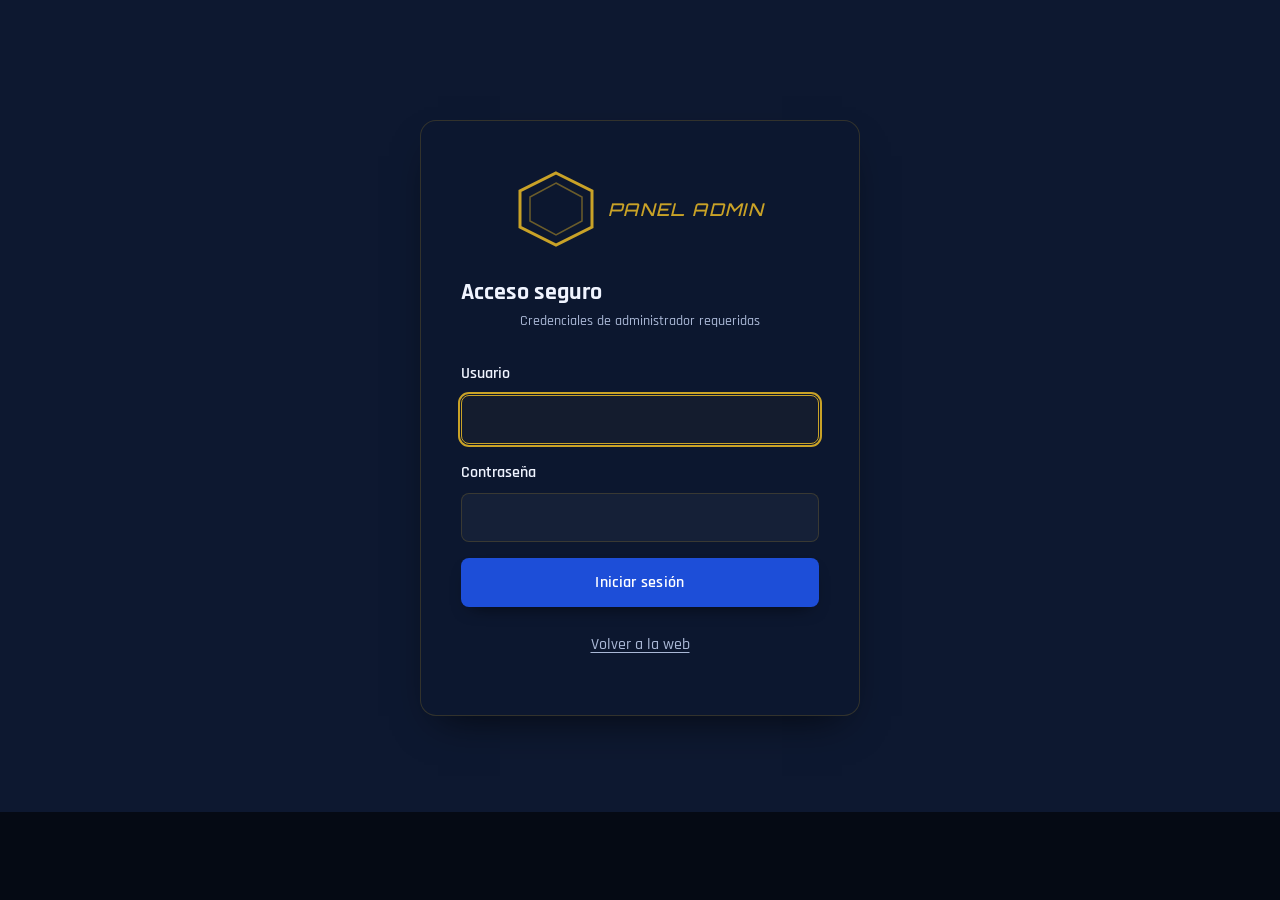
==== admin.html @ c90743e4 "Web pública de Forzinova con las correcciones de la auditoría Co-Authored-By: Claude Opus 5.5 <norep" ====
<!DOCTYPE html>
<html lang="es">
<head>
  <meta charset="UTF-8" />
  <meta name="viewport" content="width=device-width, initial-scale=1.0"/>
  <title>Administración · Forzinova</title>
  <meta name="robots" content="noindex, nofollow"/>
  <meta name="theme-color" content="#050A14"/>
  <link rel="icon" type="image/svg+xml" href="favicon.svg"/>
  <link rel="preconnect" href="https://fonts.googleapis.com">
  <link rel="preconnect" href="https://fonts.gstatic.com" crossorigin>
  <link href="https://fonts.googleapis.com/css2?family=Orbitron:wght@600;700;900&family=Rajdhani:wght@500;600;700&display=swap" rel="stylesheet">
  <link rel="stylesheet" href="styles.css?v=20261122"/>
</head>
<body data-pagina="admin">

  <!-- ── SECCIÓN LOGIN ───────────────────────── -->
  <main id="contenido">
  <section id="login" class="section login-section" aria-labelledby="t-login">
    <form class="login-card" id="login-form" onsubmit="event.preventDefault(); adminLogin();">
      <div class="login-logo">
        <div class="logo-spinner">
          <svg viewBox="0 0 80 80" xmlns="http://www.w3.org/2000/svg">
            <polygon points="40,4 76,22 76,58 40,76 4,58 4,22" fill="none" stroke="#c9a227" stroke-width="3"/>
            <polygon points="40,14 66,28 66,52 40,66 14,52 14,28" fill="none" stroke="#c9a227" stroke-width="1.5" opacity="0.5"/>
          </svg>
        </div>
        <span class="brand-text" data-i18n="loginBrand">PANEL ADMIN</span>
      </div>
      <h1 id="t-login" data-i18n="loginTitle">Acceso Seguro</h1>
      <p data-i18n="loginSubtitle">Credenciales de administrador requeridas</p>
      <div class="form-group">
        <label data-i18n="userLabel">Usuario</label>
        <input type="text" class="form-input" id="admin-user" autocomplete="username"/>
      </div>
      <div class="form-group">
        <label data-i18n="passLabel">Contraseña</label>
        <input type="password" class="form-input" id="admin-pass" autocomplete="current-password"/>
      </div>
      <div class="login-error" id="login-error" role="alert" hidden data-i18n="loginError">Usuario o contraseña incorrectos.</div>
      <button class="btn-primary full" type="submit" data-i18n="btnLogin">Iniciar sesión</button>
      <a class="volver-web" href="/" data-i18n="backToSite">Volver a la web</a>
    </form>
  </section>
</main>


<!-- ═══════════════════════════════════════════
     PANEL DE ADMINISTRACIÓN (solo tras iniciar sesión; la API exige sesión firmada)
═══════════════════════════════════════════ -->
<div id="admin-panel" style="display:none;">
  <div class="admin-sidebar">
    <div class="admin-logo">
      <div class="logo-spinner tiny">
        <svg viewBox="0 0 80 80"><polygon points="40,4 76,22 76,58 40,76 4,58 4,22" fill="none" stroke="#c9a227" stroke-width="3"/></svg>
      </div>
      <span>ADMIN</span>
    </div>
    <nav class="admin-nav">
      <a class="admin-nav-item active" onclick="showAdminTab('dashboard')">⬡ Dashboard</a>
      <a class="admin-nav-item" onclick="showAdminTab('content')">✎ Textos</a>
      <a class="admin-nav-item" onclick="showAdminTab('design')">🎨 Diseño</a>
      <a class="admin-nav-item" onclick="showAdminTab('projects-config')">🚀 Proyectos</a>
      <a class="admin-nav-item" onclick="showAdminTab('apps-config')">⚙ Apps Config</a>
      <a class="admin-nav-item" onclick="showAdminTab('donate-config')">💰 Donaciones</a>
      <a class="admin-nav-item" onclick="showAdminTab('users')">👤 Usuarios</a>
    </nav>
    <button class="admin-logout" onclick="adminLogout()">⏻ Cerrar Sesión</button>
  </div>

  <div class="admin-main">
    <!-- Dashboard Tab -->
    <div class="admin-tab" id="tab-dashboard">
      <h1 class="admin-title">Dashboard</h1>
      <div class="admin-stats">
        <div class="stat-card"><div class="stat-val">6</div><div class="stat-label">Apps en Desarrollo</div></div>
        <div class="stat-card"><div class="stat-val">4</div><div class="stat-label">Proyectos Activos</div></div>
        <div class="stat-card"><div class="stat-val" id="stat-users">1</div><div class="stat-label">Administradores</div></div>
        <div class="stat-card accent"><div class="stat-val">ACTIVO</div><div class="stat-label">Estado del Sistema</div></div>
      </div>
      <div class="admin-welcome">
        <h2>Bienvenido, <span id="admin-username-display"></span></h2>
        <p>Panel de control Forzinova v1.0 — Gestiona el contenido y configuración del sitio desde aquí.</p>
      </div>
    </div>

    <!-- Content Editor Tab -->
    <div class="admin-tab" id="tab-content" style="display:none;">
      <h1 class="admin-title">Editor de Textos (Traducciones Libres)</h1>
      <p style="margin-bottom:1rem;color:#888;">Edición para el idioma actual detectado. Para editar otro idioma, cambia de idioma en la página principal primero.</p>
      <div class="editor-sections" id="dynamic-content-editor">
        <!-- Generated by JS -->
      </div>
      <button class="btn-primary" onclick="saveContent()">💾 Guardar Textos</button>
      <div class="save-msg" id="content-save-msg" style="display:none;">✓ Guardado exitosamente.</div>
    </div>

    <!-- Design Menu Tab -->
    <div class="admin-tab" id="tab-design" style="display:none;">
      <h1 class="admin-title">Personalización Visual y Redes</h1>
      <div class="editor-section">
        <h2>Imágenes Globales</h2>
        <div class="form-group">
          <label>URL Logo Personalizado</label>
          <input type="url" class="form-input" id="cfg-logo-url" placeholder="https://..."/>
        </div>
        <div class="form-group">
          <label>URL Fondo Inicio (Hero)</label>
          <input type="url" class="form-input" id="cfg-hero-url" placeholder="https://..."/>
        </div>
      </div>
      <div class="editor-section">
        <h2>Redes Sociales</h2>
        <div class="form-row">
          <div class="form-group"><label>Email</label><input type="email" class="form-input" id="cfg-soc-email" placeholder="mailto:"/></div>
          <div class="form-group"><label>WhatsApp</label><input type="url" class="form-input" id="cfg-soc-wa" placeholder="https://wa.me/"/></div>
        </div>
        <div class="form-row">
          <div class="form-group"><label>Instagram</label><input type="url" class="form-input" id="cfg-soc-ig" placeholder="https://instagram.com/"/></div>
          <div class="form-group"><label>TikTok</label><input type="url" class="form-input" id="cfg-soc-tk" placeholder="https://tiktok.com/"/></div>
        </div>
        <div class="form-row">
          <div class="form-group"><label>Twitter/X</label><input type="url" class="form-input" id="cfg-soc-tw" placeholder="https://x.com/"/></div>
          <div class="form-group"><label>Facebook</label><input type="url" class="form-input" id="cfg-soc-fb" placeholder="https://facebook.com/"/></div>
        </div>
        <div class="form-row">
          <div class="form-group"><label>YouTube</label><input type="url" class="form-input" id="cfg-soc-yt" placeholder="https://youtube.com/"/></div>
        </div>
      </div>
      <button class="btn-primary" onclick="saveDesign()">💾 Guardar Diseño / Redes</button>
      <div class="save-msg" id="design-save-msg" style="display:none;">✓ Diseño guardado.</div>
    </div>

    <!-- Projects Config Tab -->
    <div class="admin-tab" id="tab-projects-config" style="display:none;">
      <h1 class="admin-title">Configuración de Proyectos</h1>
      <div id="projects-config-list">
        <!-- Generated by JS -->
      </div>
      <button class="btn-primary" onclick="saveProjectsConfig()">💾 Guardar Proyectos</button>
      <div class="save-msg" id="projects-save-msg" style="display:none;">✓ Proyectos guardados.</div>
    </div>

    <!-- Apps Config Tab -->
    <div class="admin-tab" id="tab-apps-config" style="display:none;">
      <h1 class="admin-title">Configuración de Apps</h1>
      
      <div class="editor-section" style="margin-bottom:2rem; border:1px solid rgba(201,162,39,0.3); padding:1.5rem; border-radius:12px; background:rgba(0,0,0,0.2);">
        <h2 style="color:var(--gold); margin-top:0;">➕ Agregar Nueva App</h2>
        <div class="form-row">
          <div class="form-group"><label>ID (único)</label><input type="text" class="form-input" id="new-app-id" placeholder="ej: mi-app"/></div>
          <div class="form-group"><label>Icono (Emoji)</label><input type="text" class="form-input" id="new-app-icon" placeholder="🚀"/></div>
        </div>
        <div class="form-row">
          <div class="form-group"><label>Título</label><input type="text" class="form-input" id="new-app-title" placeholder="App Increíble"/></div>
          <div class="form-group"><label>Color Progress</label>
            <select class="form-input" id="new-app-color">
              <option value="gold">Dorado (Gold)</option>
              <option value="blue">Azul (Blue)</option>
              <option value="cyan">Cian (Cyan)</option>
            </select>
          </div>
        </div>
        <div class="form-group">
          <label>Descripción</label>
          <textarea class="form-input" id="new-app-desc" rows="2" placeholder="Descripción breve de la app..."></textarea>
        </div>
        <div class="form-row">
          <div class="form-group"><label>Texto Botón</label><input type="text" class="form-input" id="new-app-btn-text" placeholder="EXPLORAR"/></div>
          <div class="form-group"><label>Progreso Inicial (%)</label><input type="number" class="form-input" id="new-app-progress" min="0" max="100" value="0"/></div>
        </div>
        <button class="btn-primary small" onclick="addNewApp()">＋ Crear y Guardar App</button>
      </div>

      <div id="apps-config-list">
        <!-- Generated by JS -->
      </div>
      <button class="btn-primary" onclick="saveAppsConfig()">💾 Guardar Cambios en Listado</button>
      <div class="save-msg" id="apps-save-msg" style="display:none;">✓ Configuración guardada.</div>
    </div>

    <!-- Donations Config Tab -->
    <div class="admin-tab" id="tab-donate-config" style="display:none;">
      <h1 class="admin-title">Configuración de Donaciones</h1>
      <div class="editor-section">
        <div class="form-group">
          <label>Enlace PayPal</label>
          <input type="url" class="form-input" id="cfg-paypal" placeholder="https://paypal.me/..."/>
        </div>
        <div class="form-group">
          <label>Enlace GoFundMe</label>
          <input type="url" class="form-input" id="cfg-gofundme" placeholder="https://gofundme.com/..."/>
        </div>
        <div class="form-group">
          <label>Dirección BinancePay</label>
          <input type="text" class="form-input" id="cfg-binance" placeholder="0x..."/>
        </div>
      </div>
      <button class="btn-primary" onclick="saveDonations()">💾 Guardar Donaciones</button>
      <div class="save-msg" id="donate-save-msg" style="display:none;">✓ Guardado exitosamente.</div>
    </div>

    <!-- Users Tab -->
    <div class="admin-tab" id="tab-users" style="display:none;">
      <h1 class="admin-title">Gestión de Usuarios</h1>
      <div class="users-list" id="users-list">
      </div>
      <div class="create-user-form" id="create-user-form">
        <h2>Crear Administrador Adicional</h2>
        <div class="form-row">
          <div class="form-group"><label>Usuario</label><input type="text" class="form-input" id="new-username" placeholder="nombre_usuario"/></div>
          <div class="form-group"><label>Contraseña</label><input type="password" class="form-input" id="new-password" placeholder="Contraseña segura"/></div>
        </div>
        <button class="btn-primary" onclick="createUser()">➕ Crear Usuario</button>
        <div class="user-error" id="user-error" style="display:none;"></div>
      </div>
    </div>
  </div><!-- /admin-main -->
</div><!-- /admin-panel -->

<script src="script.js?v=20261122"></script>
</body>
</html>
---- styles.css ----
/* ═══════════════════════════════════════════
   FORZINOVA — styles.css
   Dark Futuristic Tech Theme
═══════════════════════════════════════════ */

:root {
  --gold: #c9a227;
  --gold-light: #e8c44a;
  --gold-dim: rgba(201,162,39,0.15);
  --blue: #2563eb;
  --blue-bright: #3b82f6;
  --blue-glow: rgba(59,130,246,0.35);
  --cyan: #06b6d4;
  --bg-deep: #050a14;
  --bg-dark: #080f1e;
  --bg-mid: #0d1830;
  --bg-card: rgba(13,24,48,0.85);
  --text-white: #f0f4ff;
  --text-muted: #AAB8D6;   /* 8,5-9,9:1 sobre los fondos */
  --text-dim: #94A3C4;     /* 6,7-7,8:1 */
  --btn-azul: #1D4ED8;     /* blanco encima: 6,7:1 */
  --btn-azul-hover: #2563EB;
  --border: rgba(201,162,39,0.2);
  --border-blue: rgba(59,130,246,0.25);
  --font-head: 'Orbitron', monospace;
  --font-body: 'Rajdhani', sans-serif;
  --font-mono: 'Space Mono', monospace;
  --radius: 8px;
  --radius-lg: 16px;
  --shadow-gold: 0 18px 40px -18px rgba(0,0,0,0.7);
  --shadow-blue: 0 18px 40px -18px rgba(0,0,0,0.7);
}

/* ── RESET & BASE ──────────────────────────── */
*, *::before, *::after { box-sizing: border-box; margin: 0; padding: 0; }

html { scroll-behavior: smooth; overflow-x: clip; }

body {
  font-family: var(--font-body);
  background: var(--bg-deep);
  color: var(--text-white);
  overflow-x: clip;
  line-height: 1.6;
  font-weight: 500;
}

a { text-decoration: none; color: inherit; }

/* ── SCROLLBAR ──────────────────────────────── */
::-webkit-scrollbar { width: 6px; }
::-webkit-scrollbar-track { background: var(--bg-deep); }
::-webkit-scrollbar-thumb { background: var(--gold); border-radius: 3px; }

/* ════════════════════════════════════════════
   LOGO SPINNER
════════════════════════════════════════════ */
.logo-spinner {
  width: 80px; height: 80px;
}
.logo-spinner.small { width: 40px; height: 40px; }
.logo-spinner.tiny  { width: 28px; height: 28px; }

/* ════════════════════════════════════════════
   BUTTONS (GLOBAL)
════════════════════════════════════════════ */
.btn-primary {
  display: inline-flex; align-items: center; gap: 8px;
  padding: 14px 32px;
  background: var(--btn-azul);
  color: #fff;
  font-family: var(--font-body);
  font-size: 1rem;
  font-weight: 600;
  letter-spacing: 0.02em;
  border: none;
  border-radius: var(--radius);
  cursor: pointer;
  transition: background-color 0.2s ease, transform 0.2s ease;
  text-decoration: none;
  box-shadow: 0 8px 18px -10px rgba(0,0,0,0.8);
}
.btn-primary:hover {
  background: var(--btn-azul-hover);
  transform: translateY(-1px);
}
.btn-primary.full { width: 100%; justify-content: center; }
.btn-primary.small { padding: 8px 20px; font-size: 0.85rem; }

.btn-outline {
  display: inline-flex; align-items: center; gap: 8px;
  padding: 14px 32px;
  background: transparent;
  color: var(--text-white);
  font-family: var(--font-body);
  font-size: 1rem;
  font-weight: 600;
  letter-spacing: 0.02em;
  border: 1px solid rgba(240,244,255,0.45);
  border-radius: var(--radius);
  cursor: pointer;
  transition: all 0.3s ease;
  text-decoration: none;
}
.btn-outline:hover {
  border-color: var(--gold);
  color: var(--gold);
  transform: translateY(-1px);
}
.btn-outline.full { width: 100%; justify-content: center; }
.btn-outline.small { padding: 8px 20px; font-size: 0.85rem; }

/* ════════════════════════════════════════════
   NAVBAR
════════════════════════════════════════════ */
#navbar {
  position: fixed; top: 0; left: 0; right: 0;
  height: 72px;
  display: flex; align-items: center; justify-content: space-between;
  padding: 0 40px;
  background: rgba(5,10,20,0.85);
  backdrop-filter: blur(20px);
  border-bottom: 1px solid var(--border);
  z-index: 1000;
  transition: all 0.3s;
}
#navbar.scrolled {
  background: rgba(5,10,20,0.98);
  box-shadow: 0 2px 30px rgba(0,0,0,0.5);
}

.nav-logo {
  display: flex; align-items: center; gap: 12px;
  cursor: pointer;
}
.brand-text {
  font-family: var(--font-head);
  font-size: 1.1rem;
  font-style: italic;
  color: var(--gold);
  letter-spacing: 0.08em;
}

.nav-menu {
  display: flex; align-items: center; gap: 8px;
}
.nav-link {
  font-family: var(--font-body);
  font-size: 1rem;
  font-weight: 600;
  letter-spacing: 0.02em;
  color: var(--text-muted);
  padding: 10px 12px;
  border-radius: 4px;
  cursor: pointer;
  transition: all 0.2s;
  position: relative;
}
.nav-link::after {
  content: '';
  position: absolute; bottom: 4px; left: 12px; right: 12px;
  height: 1px;
  background: var(--gold);
  transform: scaleX(0);
  transition: transform 0.3s ease;
}
.nav-link:hover { color: var(--text-white); }
.nav-link:hover::after { transform: scaleX(1); }

.lang-selector { margin-left: 8px; }
.lang-btn {
  display: flex; align-items: center; gap: 6px;
  padding: 7px 14px;
  background: rgba(201,162,39,0.1);
  border: 1px solid var(--border);
  border-radius: 20px;
  color: var(--gold);
  font-family: var(--font-body);
  font-size: 0.9rem;
  font-weight: 600;
  letter-spacing: 0.04em;
  cursor: pointer;
  min-height: 40px;
  transition: background-color 0.2s, border-color 0.2s;
}
.lang-btn:hover { background: rgba(201,162,39,0.2); border-color: var(--gold); }

.nav-hamburger {
  display: none; flex-direction: column; gap: 5px;
  background: none; border: none; cursor: pointer; padding: 8px;
}
.nav-hamburger span {
  display: block; width: 24px; height: 2px;
  background: var(--gold); border-radius: 1px;
  transition: all 0.3s;
}

@media (max-width: 1024px) {
  #navbar { padding: 0 20px; }
  .nav-hamburger { display: flex; }
  .nav-menu {
    position: fixed; top: 72px; left: 0; right: 0;
    background: rgba(5,10,20,0.98);
    border-bottom: 1px solid var(--border);
    flex-direction: column; align-items: flex-start;
    padding: 20px;
    transform: translateY(-200%);
    transition: transform 0.4s ease;
    gap: 4px;
  }
  .nav-menu.open { transform: translateY(0); }
  .nav-link { width: 100%; padding: 12px 16px; }
}

/* ════════════════════════════════════════════
   SECTIONS (COMMON)
════════════════════════════════════════════ */
.section {
  padding: 120px 60px 96px;
  position: relative;
}

.section-header {
  text-align: center;
  margin-bottom: 60px;
}

.section-title {
  font-family: var(--font-head);
  font-size: clamp(2rem, 5vw, 3.5rem);
  font-weight: 900;
  letter-spacing: 0.04em;
  color: var(--text-white);
  overflow-wrap: break-word;
  margin-bottom: 20px;
}

.section-desc {
  font-size: 1.1rem;
  color: var(--text-muted);
  max-width: 600px;
  margin: 0 auto;
  line-height: 1.7;
}

@media (max-width: 768px) {
  .section { padding: 100px 24px 60px; }
}

/* ════════════════════════════════════════════
   HERO SECTION
════════════════════════════════════════════ */
.hero-section {
  display: flex; align-items: center; justify-content: center;
  text-align: center;
  overflow: hidden;
  background: var(--bg-deep);
  padding-top: 72px;
}

.hero-bg {
  position: absolute; inset: 0;
  pointer-events: none;
}
.hero-glow {
  position: absolute;
  top: 50%; left: 50%;
  transform: translate(-50%, -55%);
  width: min(700px, 100%); height: 700px;
  background: radial-gradient(ellipse at center, rgba(37,99,235,0.25) 0%, rgba(6,182,212,0.1) 40%, transparent 70%);
  border-radius: 50%;
}
.hero-content {
  position: relative; z-index: 2;
  max-width: 850px;
  padding: 40px 20px;
}

.hero-title {
  font-family: var(--font-head);
  font-size: clamp(3rem, 8vw, 6rem);
  font-weight: 900;
  line-height: 1.05;
  letter-spacing: 0.02em;
  color: #fff;
  overflow-wrap: break-word;
  margin-bottom: 28px;
  animation: revealTitle 0.9s cubic-bezier(0.16, 1, 0.3, 1) both;
}
@keyframes revealTitle {
  from { opacity: 0; transform: translateY(30px); }
  to { opacity: 1; transform: translateY(0); }
}

.hero-desc {
  font-size: clamp(1rem, 2vw, 1.25rem);
  color: var(--text-muted);
  line-height: 1.7;
  max-width: 620px;
  margin: 0 auto 36px;
}
.hero-btns {
  display: flex; gap: 20px; justify-content: center;
  flex-wrap: wrap;
  margin-bottom: 0;
}

/* ════════════════════════════════════════════
   APPS SECTION
════════════════════════════════════════════ */
.apps-section { background: var(--bg-dark); }

.apps-grid {
  display: grid;
  grid-template-columns: repeat(auto-fill, minmax(320px, 1fr));
  gap: 24px;
  max-width: 1200px;
  margin: 0 auto;
}

.app-card {
  background: var(--bg-card);
  border: 1px solid var(--border);
  border-radius: var(--radius-lg);
  padding: 28px;
  position: relative;
  overflow: hidden;
  transition: all 0.4s ease;
}
.app-card::before {
  content: '';
  position: absolute; top: 0; left: 0; right: 0; height: 1px;
  background: linear-gradient(90deg, transparent, var(--gold), transparent);
  opacity: 0;
  transition: opacity 0.3s;
}
.app-card:hover { border-color: rgba(201,162,39,0.4); transform: translateY(-3px); box-shadow: var(--shadow-gold); }
.app-card:hover::before { opacity: 1; }

.app-card-icon {
  width: 52px; height: 52px;
  background: rgba(201,162,39,0.1);
  border: 1px solid rgba(201,162,39,0.3);
  border-radius: 12px;
  display: flex; align-items: center; justify-content: center;
  color: var(--gold);
  margin-bottom: 16px;
}

.app-card-title {
  font-family: var(--font-head);
  font-size: 1rem;
  font-weight: 700;
  letter-spacing: 0.03em;
  color: var(--text-white);
  margin-bottom: 8px;
}

.app-card-desc {
  font-size: 1rem;
  color: var(--text-muted);
  margin-bottom: 20px;
  line-height: 1.6;
}

.app-progress-wrap { margin-bottom: 20px; }
.app-progress-header {
  display: flex; justify-content: space-between; align-items: center;
  margin-bottom: 8px;
  font-size: 0.95rem;
  font-variant-numeric: tabular-nums;
}
.app-progress-label { color: var(--text-muted); }
.app-progress-pct { color: var(--gold); }

.app-progress-bar {
  height: 4px;
  background: rgba(255,255,255,0.08);
  border-radius: 2px;
  overflow: hidden;
}
.app-progress-fill {
  height: 100%;
  border-radius: 2px;
  position: relative;
  transition: width 1s ease;
}
.app-progress-fill.gold { background: linear-gradient(90deg, var(--gold-dim), var(--gold)); }
.app-progress-fill.blue { background: linear-gradient(90deg, rgba(59,130,246,0.3), var(--blue-bright)); }
.app-progress-fill.cyan { background: linear-gradient(90deg, rgba(6,182,212,0.3), var(--cyan)); }

.app-card-footer { display: flex; gap: 8px; }

.btn-app {
  flex: 1; padding: 10px 16px;
  font-family: var(--font-body); font-size: 0.9rem; font-weight: 700;
  letter-spacing: 0.04em; min-height: 42px; border-radius: var(--radius); cursor: pointer;
  transition: all 0.25s; text-align: center; border: none;
}
.btn-app.review  { background: rgba(201,162,39,0.15); color: var(--gold); border: 1px solid rgba(201,162,39,0.3); }
.btn-app.access  { background: var(--btn-azul); color: #fff; }
.btn-app.explore { background: rgba(6,182,212,0.15); color: var(--cyan); border: 1px solid rgba(6,182,212,0.3); }
.btn-app:hover { filter: brightness(1.2); transform: translateY(-1px); }

/* ════════════════════════════════════════════
   PROJECTS SECTION
════════════════════════════════════════════ */
.projects-section { background: var(--bg-deep); }

.projects-list {
  max-width: 900px;
  margin: 0 auto;
  display: flex; flex-direction: column; gap: 16px;
}

.project-item {
  background: var(--bg-card);
  border: 1px solid var(--border);
  border-radius: var(--radius);
  padding: 24px 28px;
  display: grid;
  grid-template-columns: 1fr auto;
  gap: 20px; align-items: center;
  transition: all 0.3s;
}
.project-item:hover { border-color: rgba(201,162,39,0.35); transform: translateX(4px); }

.project-name {
  font-family: var(--font-head);
  font-size: 1rem;
  font-weight: 600;
  letter-spacing: 0.03em;
  color: var(--text-white);
  margin-bottom: 10px;
}
.project-bar {
  height: 3px;
  background: rgba(255,255,255,0.06);
  border-radius: 2px;
  width: 100%;
}
.project-bar-fill {
  height: 100%; border-radius: 2px;
  background: var(--gold);
}
.project-pct {
  font-family: var(--font-body);
  font-variant-numeric: tabular-nums;
  font-size: 1.1rem;
  font-weight: 700;
  color: var(--gold);
  min-width: 50px;
  text-align: right;
}

/* ════════════════════════════════════════════
   INVEST SECTION
════════════════════════════════════════════ */
.invest-section { background: var(--bg-mid); }

.invest-cards {
  display: grid;
  grid-template-columns: repeat(auto-fit, minmax(280px, 1fr));
  gap: 24px;
  max-width: 1000px;
  margin: 0 auto;
}

.invest-card {
  background: var(--bg-card);
  border-radius: var(--radius-lg);
  padding: 36px 28px;
  text-align: center;
  position: relative;
  overflow: hidden;
  transition: all 0.4s;
}
.invest-card.paypal  { border: 1px solid rgba(0, 102, 255, 0.3); }
.invest-card.gofund  { border: 1px solid rgba(0, 180, 100, 0.3); }
.invest-card.binance { border: 1px solid rgba(201, 162, 39, 0.3); }
.invest-card:hover { transform: translateY(-6px); box-shadow: 0 20px 50px rgba(0,0,0,0.4); }

.invest-icon {
  width: 44px; height: 44px;
  margin: 0 auto 16px;
  display: block;
  color: var(--gold);
}
.invest-card h3 {
  font-family: var(--font-head);
  font-size: 1.1rem;
  letter-spacing: 0.04em;
  margin-bottom: 12px;
  color: var(--text-white);
}
.invest-card p {
  font-size: 1rem;
  color: var(--text-muted);
  margin-bottom: 24px;
  line-height: 1.6;
}

.btn-invest {
  display: block; width: 100%;
  padding: 13px;
  font-family: var(--font-body); font-size: 0.9rem; font-weight: 600;
  letter-spacing: 0.02em; border-radius: var(--radius); cursor: pointer;
  transition: filter 0.2s, transform 0.2s; text-decoration: none; border: none;
  font-size: 1rem; text-align: center;
}
.paypal-btn  { background: #0070BA; color: #fff; }   /* 5,2:1 */
.gofund-btn  { background: #00804A; color: #fff; }   /* 5,0:1 */
.binance-btn { background: #F0C040; color: #111; }   /* 11:1 */
.btn-invest:hover { filter: brightness(1.1); transform: translateY(-1px); }

/* Binance Modal */
.modal-overlay {
  position: fixed; inset: 0;
  background: rgba(0,0,0,0.8);
  backdrop-filter: blur(8px);
  z-index: 5000;
  display: flex; align-items: center; justify-content: center;
}
.modal-box {
  background: var(--bg-mid);
  border: 1px solid var(--border);
  border-radius: var(--radius-lg);
  padding: 40px; text-align: center;
  max-width: 420px; width: 90%;
  box-shadow: 0 30px 60px -20px rgba(0,0,0,0.8);
}
.modal-title {
  font-family: var(--font-head);
  font-size: 1.2rem;
  color: var(--gold);
  margin-bottom: 16px;
  letter-spacing: 0.04em;
}
/* ════════════════════════════════════════════
   LEARN SECTION
════════════════════════════════════════════ */
.learn-section { background: var(--bg-dark); }

.learn-container {
  display: grid;
  grid-template-columns: 1fr 1fr;
  gap: 60px; align-items: center;
  max-width: 1100px; margin: 0 auto;
}

@media (max-width: 900px) {
  .learn-container { grid-template-columns: 1fr; gap: 40px; }
}

.learn-features { display: flex; flex-direction: column; gap: 16px; }
.learn-feat {
  display: flex; align-items: center; gap: 14px;
  padding: 16px 20px;
  background: var(--bg-card);
  border: 1px solid var(--border);
  border-radius: var(--radius);
  font-size: 1rem;
  color: var(--text-muted);
  transition: all 0.3s;
}
.learn-feat:hover { border-color: rgba(201,162,39,0.4); color: var(--text-white); }

.learn-login-card {
  background: var(--bg-card);
  border: 1px solid var(--border);
  border-radius: var(--radius-lg);
  padding: 36px;
}
.learn-login-header {
  display: flex; align-items: center; gap: 12px;
  font-family: var(--font-head);
  font-size: 1.05rem;
  letter-spacing: 0.04em;
  color: var(--gold);
  margin-bottom: 12px;
}
/* ════════════════════════════════════════════
   CONTACT SECTION
════════════════════════════════════════════ */
.contact-section { background: var(--bg-deep); }

.contact-container {
  display: grid;
  grid-template-columns: 1fr 1.4fr;
  gap: 60px; align-items: start;
  max-width: 1100px; margin: 0 auto;
}
@media (max-width: 900px) {
  .contact-container { grid-template-columns: 1fr; gap: 40px; }
}

.contact-info h3 {
  font-family: var(--font-head);
  font-size: 1.4rem;
  letter-spacing: 0.05em;
  color: var(--text-white);
  margin-bottom: 16px;
}
.contact-info p { color: var(--text-muted); line-height: 1.8; margin-bottom: 28px; }
.contact-links { display: flex; flex-direction: column; gap: 12px; }
.contact-link {
  display: flex; align-items: center; gap: 12px;
  color: var(--text-white); font-size: 1rem; min-height: 44px;
}
.contact-link svg { width: 20px; height: 20px; color: var(--gold); flex: none; }
.contact-link:hover { color: var(--gold); }

.contact-form { display: flex; flex-direction: column; gap: 16px; }

/* ════════════════════════════════════════════
   FORM ELEMENTS (GLOBAL)
════════════════════════════════════════════ */
.form-group { display: flex; flex-direction: column; gap: 8px; }
.form-group label {
  font-family: var(--font-body);
  font-size: 1rem;
  font-weight: 600;
  color: var(--text-white);
}
.form-input {
  background: rgba(255,255,255,0.04);
  border: 1px solid var(--border);
  border-radius: var(--radius);
  padding: 13px 16px;
  color: var(--text-white);
  font-family: var(--font-body);
  font-size: 1rem;
  min-height: 48px;
  transition: border-color 0.2s, background-color 0.2s;
  width: 100%;
  resize: vertical;
}
.form-input:focus {
  outline: 2px solid var(--gold);
  outline-offset: 1px;
  border-color: var(--gold);
  background: rgba(201,162,39,0.04);
}
.form-input::placeholder { color: var(--text-dim); }

.success-msg { color: #86EFAC; font-size: 1rem; padding: 4px 0; }
.success-msg:empty { display: none; }

/* ════════════════════════════════════════════
   LOGIN SECTION
════════════════════════════════════════════ */
.login-section {
  background: var(--bg-mid);
  display: flex; align-items: center; justify-content: center;
}

.login-card {
  background: var(--bg-card);
  border: 1px solid var(--border);
  border-radius: var(--radius-lg);
  padding: 48px 40px;
  width: 100%; max-width: 440px;
  box-shadow: var(--shadow-gold);
}

.login-logo {
  display: flex; align-items: center; gap: 12px;
  justify-content: center;
  margin-bottom: 24px;
}

.login-card h2 {
  font-family: var(--font-head);
  font-size: 1.3rem;
  letter-spacing: 0.08em;
  text-align: center;
  margin-bottom: 8px;
}
.login-card p {
  font-size: 0.85rem; color: var(--text-muted);
  text-align: center; margin-bottom: 28px;
}

.login-error { color: #f87171; font-size: 0.85rem; text-align: center; padding: 10px; }
.login-card .form-group { margin-bottom: 16px; }

/* ════════════════════════════════════════════
   FOOTER
════════════════════════════════════════════ */
.site-footer {
  background: #020509;
  border-top: 1px solid var(--border);
  padding: 40px 60px;
  display: flex; align-items: center;
  justify-content: space-between;
  flex-wrap: wrap; gap: 20px;
}
.footer-logo { display: flex; align-items: center; gap: 10px; }
.footer-copy { font-size: 0.95rem; color: var(--text-muted); }
.footer-links { display: flex; gap: 20px; }
.footer-links a { font-size: 0.95rem; color: var(--text-muted); transition: color 0.2s; display: inline-flex; align-items: center; min-height: 44px; padding: 0 4px; }
.footer-links a:hover { color: var(--gold); }

@media (max-width: 768px) {
  .site-footer { padding: 30px 24px; flex-direction: column; align-items: center; text-align: center; }
}

/* ════════════════════════════════════════════
   ADMIN PANEL
════════════════════════════════════════════ */
#admin-panel {
  display: flex; min-height: 100vh;
  background: var(--bg-deep);
}

.admin-sidebar {
  width: 240px; min-height: 100vh;
  background: var(--bg-dark);
  border-right: 1px solid var(--border);
  display: flex; flex-direction: column;
  padding: 24px 16px;
  position: sticky; top: 0; height: 100vh;
  overflow-y: auto;
}

.admin-logo {
  display: flex; align-items: center; gap: 10px;
  font-family: var(--font-head);
  font-size: 0.9rem;
  color: var(--gold);
  letter-spacing: 0.03em;
  padding: 0 8px 24px;
  border-bottom: 1px solid var(--border);
  margin-bottom: 24px;
}

.admin-nav { display: flex; flex-direction: column; gap: 4px; flex: 1; }
.admin-nav-item {
  padding: 12px 14px;
  border-radius: var(--radius);
  font-family: var(--font-body);
  font-size: 0.9rem;
  font-weight: 500;
  color: var(--text-muted);
  cursor: pointer;
  transition: all 0.2s;
}
.admin-nav-item:hover { background: rgba(201,162,39,0.1); color: var(--text-white); }
.admin-nav-item.active { background: rgba(201,162,39,0.15); color: var(--gold); border-left: 2px solid var(--gold); }

.admin-logout {
  margin-top: auto; padding-top: 16px;
  display: flex; align-items: center; gap: 8px;
  padding: 12px 14px;
  background: none; border: 1px solid rgba(248,113,113,0.3);
  border-radius: var(--radius);
  color: #f87171; font-family: var(--font-body);
  font-size: 0.85rem; cursor: pointer;
  transition: all 0.2s; width: 100%;
}
.admin-logout:hover { background: rgba(248,113,113,0.1); }

.admin-main {
  flex: 1; padding: 40px;
  overflow-y: auto;
}

.admin-title {
  font-family: var(--font-head);
  font-size: 1.8rem;
  font-weight: 700;
  letter-spacing: 0.03em;
  color: var(--text-white);
  margin-bottom: 32px;
}

.admin-stats {
  display: grid;
  grid-template-columns: repeat(auto-fit, minmax(180px, 1fr));
  gap: 16px; margin-bottom: 36px;
}
.stat-card {
  background: var(--bg-card);
  border: 1px solid var(--border);
  border-radius: var(--radius);
  padding: 24px;
  transition: all 0.3s;
}
.stat-card:hover { border-color: rgba(201,162,39,0.4); }
.stat-card.accent { border-color: rgba(74,222,128,0.3); }
.stat-val {
  font-family: var(--font-head);
  font-size: 2rem;
  font-weight: 700;
  color: var(--gold);
  margin-bottom: 6px;
}
.stat-card.accent .stat-val { color: #4ade80; }
.stat-label { font-size: 0.82rem; color: var(--text-muted); }

.admin-welcome {
  background: var(--bg-card);
  border: 1px solid var(--border);
  border-radius: var(--radius-lg);
  padding: 28px;
}
.admin-welcome h2 {
  font-family: var(--font-head);
  font-size: 1.1rem;
  letter-spacing: 0.05em;
  margin-bottom: 10px;
}
.admin-welcome h2 span { color: var(--gold); }
.admin-welcome p { color: var(--text-muted); font-size: 0.92rem; }

.editor-sections { display: flex; flex-direction: column; gap: 24px; margin-bottom: 24px; }
.editor-section {
  background: var(--bg-card);
  border: 1px solid var(--border);
  border-radius: var(--radius);
  padding: 24px;
}
.editor-section h2, .editor-section h3 {
  font-family: var(--font-head);
  font-size: 0.95rem;
  letter-spacing: 0.04em;
  color: var(--gold);
  margin-bottom: 20px;
  padding-bottom: 12px;
  border-bottom: 1px solid var(--border);
}

.save-msg { color: #4ade80; font-size: 0.85rem; padding: 10px; }

#apps-config-list { display: flex; flex-direction: column; gap: 16px; margin-bottom: 24px; }
.app-config-item {
  background: var(--bg-card);
  border: 1px solid var(--border);
  border-radius: var(--radius);
  padding: 20px;
}
.app-config-title {
  font-family: var(--font-head);
  font-size: 0.8rem;
  letter-spacing: 0.08em;
  color: var(--gold);
  margin-bottom: 16px;
}
.form-row { display: grid; grid-template-columns: 1fr 1fr; gap: 16px; }

.users-list { display: flex; flex-direction: column; gap: 12px; margin-bottom: 28px; }
.user-row {
  display: flex; align-items: center; gap: 16px;
  background: var(--bg-card);
  border: 1px solid var(--border);
  border-radius: var(--radius);
  padding: 16px 20px;
}
.user-row.master { border-color: rgba(201,162,39,0.4); }
.user-avatar {
  width: 42px; height: 42px;
  background: rgba(201,162,39,0.2);
  border: 1px solid var(--border);
  border-radius: 50%;
  display: flex; align-items: center; justify-content: center;
  font-family: var(--font-head);
  font-size: 0.7rem;
  color: var(--gold);
}
.user-info { flex: 1; }
.user-info strong { display: block; font-family: var(--font-body); font-weight: 600; }
.user-info span { font-size: 0.8rem; color: var(--text-muted); }
.user-badge {
  font-family: var(--font-body);
  font-size: 0.8rem;
  font-weight: 700;
  letter-spacing: 0.04em;
  padding: 4px 10px;
  background: rgba(201,162,39,0.15);
  border: 1px solid rgba(201,162,39,0.3);
  border-radius: 20px;
  color: var(--gold);
}

.create-user-form {
  background: var(--bg-card);
  border: 1px solid var(--border);
  border-radius: var(--radius);
  padding: 24px;
}
.create-user-form h2, .create-user-form h3 {
  font-family: var(--font-head);
  font-size: 0.95rem;
  letter-spacing: 0.04em;
  color: var(--text-white);
  margin-bottom: 20px;
}
.user-error { color: #f87171; font-size: 0.85rem; padding: 10px; }

/* ════════════════════════════════════════════
   TRANSITION
════════════════════════════════════════════ */
.fade-enter {
  animation: fadeSite 0.8s ease both;
}
@keyframes fadeSite {
  from { opacity: 0; transform: translateY(8px); }
  to { opacity: 1; transform: translateY(0); }
}

/* ── RESPONSIVE HELPERS ──────────────────── */
@media (max-width: 768px) {
  .apps-grid { grid-template-columns: 1fr; }
  .invest-cards { grid-template-columns: 1fr; }
  .hero-btns { flex-direction: column; align-items: center; }
  #admin-panel { flex-direction: column; }
  .admin-sidebar { width: 100%; min-height: auto; height: auto; position: relative; flex-direction: row; flex-wrap: wrap; }
  .admin-main { padding: 24px; }
  .form-row { grid-template-columns: 1fr; }
  .loader-brand { font-size: 1.8rem; }
}
/* ── FOOTER SOCIAL ICONS ───────────────────── */
.footer-social {
  display: flex;
  gap: 16px;
  justify-content: center;
  margin-top: 20px;
}

.soc-link {
  width: 42px;
  height: 42px;
  display: flex;
  align-items: center;
  justify-content: center;
  background: rgba(255, 255, 255, 0.05);
  border: 1px solid rgba(255, 255, 255, 0.1);
  border-radius: 50%;
  color: var(--text-muted);
  transition: color 0.2s ease, border-color 0.2s ease, transform 0.2s ease;
  position: relative;
  overflow: hidden;
}

.soc-link svg {
  width: 20px;
  height: 20px;
  z-index: 1;
}

.soc-link::before {
  content: '';
  position: absolute; inset: 0;
  background: var(--gold);
  opacity: 0;
  transform: scale(0.5);
  transition: all 0.3s ease;
  z-index: 0;
}

.soc-link:hover {
  color: #fff;
  transform: translateY(-2px);
  border-color: var(--gold);
}

.soc-link:hover::before {
  opacity: 0.15;
  transform: scale(1);
}

/* Brand Specific Colors on Hover */
.soc-link.wa:hover { border-color: #25D366; }
.soc-link.ig:hover { border-color: #E1306C; }
.soc-link.tw:hover { border-color: #1DA1F2; }
.soc-link.fb:hover { border-color: #1877F2; }
.soc-link.yt:hover { border-color: #FF0000; }
.soc-link.tk:hover { border-color: #00f2ea; }


/* ════════════════════════════════════════════
   AUDITORÍA 2026-11-21: accesibilidad, móvil y componentes nuevos
════════════════════════════════════════════ */
[hidden] { display: none !important; }
::selection { background: var(--gold); color: var(--bg-deep); }
:focus-visible { outline: 3px solid var(--gold); outline-offset: 3px; }
.sr { position: absolute; width: 1px; height: 1px; overflow: hidden; clip: rect(0 0 0 0); clip-path: inset(50%); white-space: nowrap; }
.saltar { position: absolute; left: 12px; top: -60px; z-index: 2000; padding: 10px 16px; border-radius: var(--radius); background: var(--gold); color: var(--bg-deep); font-weight: 700; }
.saltar:focus { top: 12px; }
html { scroll-padding-top: 80px; }
.ancla-antigua { position: absolute; top: -80px; }

/* Cabecera y menú móvil */
.nav-logo { text-decoration: none; min-height: 44px; }
.lang-btn { margin-left: 8px; }
.lang-icon { width: 16px; height: 16px; }
.nav-hamburger { min-width: 44px; min-height: 44px; align-items: center; justify-content: center; }
.nav-hamburger[aria-expanded="true"] span:nth-child(1) { transform: translateY(7px) rotate(45deg); }
.nav-hamburger[aria-expanded="true"] span:nth-child(2) { opacity: 0; }
.nav-hamburger[aria-expanded="true"] span:nth-child(3) { transform: translateY(-7px) rotate(-45deg); }
@media (max-width: 1024px) {
  /* cerrado, el menú no se puede alcanzar con el teclado ni con el lector de pantalla */
  .nav-menu { visibility: hidden; transition: transform 0.35s ease, visibility 0s linear 0.35s; }
  .nav-menu.open { visibility: visible; transition: transform 0.35s ease; }
  .lang-btn { margin: 8px 0 0 16px; }
}

/* Inicio */
.hero-section { min-height: 100svh; }
.hero-desc { font-weight: 500; }

/* Apps */
.apps-grid > * { min-width: 0; }
.app-card-icon svg { width: 26px; height: 26px; }
.app-inicial { font-family: var(--font-head); font-weight: 700; font-size: 1.3rem; color: var(--gold); }
.app-preview img { width: 100%; border-radius: 6px; margin-bottom: 12px; }
.app-aviso { margin-top: 12px; font-size: 0.95rem; color: var(--text-muted); }
.app-aviso:empty { display: none; }

/* Proyectos */
.projects-list { list-style: none; padding: 0; }

/* Donaciones: diálogo con la dirección de Binance */
.modal-overlay:not([hidden]) { display: flex; }
.modal-texto { color: var(--text-muted); margin-bottom: 16px; }
.binance-direccion {
  display: block; padding: 14px; border-radius: var(--radius); background: var(--bg-deep); border: 1px solid var(--border);
  color: var(--text-white); font-size: 0.95rem; word-break: break-all; user-select: all; margin-bottom: 20px;
}
.modal-acciones { display: flex; gap: 12px; justify-content: center; flex-wrap: wrap; }
.modal-acciones .btn-primary.small, .modal-acciones .btn-outline.small { min-height: 44px; font-size: 0.95rem; }
.modal-estado { margin-top: 14px; color: #86EFAC; min-height: 1.4em; }

/* Aprende */
.learn-features { list-style: none; padding: 0; }
.learn-feat::before { content: ""; width: 10px; height: 10px; flex: none; border: 2px solid var(--gold); transform: rotate(45deg); }
.learn-soon { color: var(--text-muted); margin-bottom: 24px; }
.learn-login-card .btn-primary.full { text-align: center; }

/* Contacto */
.contact-link { text-decoration: none; }
.campo-error { color: #FCA5A5; font-size: 0.95rem; }
.form-input[aria-invalid="true"] { border-color: #FCA5A5; }
.form-nota { color: var(--text-muted); font-size: 0.95rem; }

/* Acceso de administración (admin.html) */
.login-error { color: #FCA5A5; }
.volver-web { display: block; margin-top: 16px; text-align: center; color: var(--text-muted); text-decoration: underline; text-underline-offset: 3px; min-height: 44px; line-height: 44px; }
.volver-web:hover { color: var(--gold); }

/* Móvil: nada se sale de la pantalla */
@media (max-width: 768px) {
  .hero-title { font-size: clamp(2.4rem, 12vw, 3.6rem); }
  .footer-copy { max-width: 100%; text-align: center; }
  .hero-btns { flex-direction: column; align-items: stretch; }
  .hero-btns > * { justify-content: center; }
}

@media (prefers-reduced-motion: reduce) {
  *, *::before, *::after { animation-duration: 0.01ms !important; animation-iteration-count: 1 !important; scroll-behavior: auto !important; }
  .app-card:hover, .invest-card:hover, .project-item:hover, .btn-primary:hover, .btn-outline:hover, .soc-link:hover { transform: none; }
}
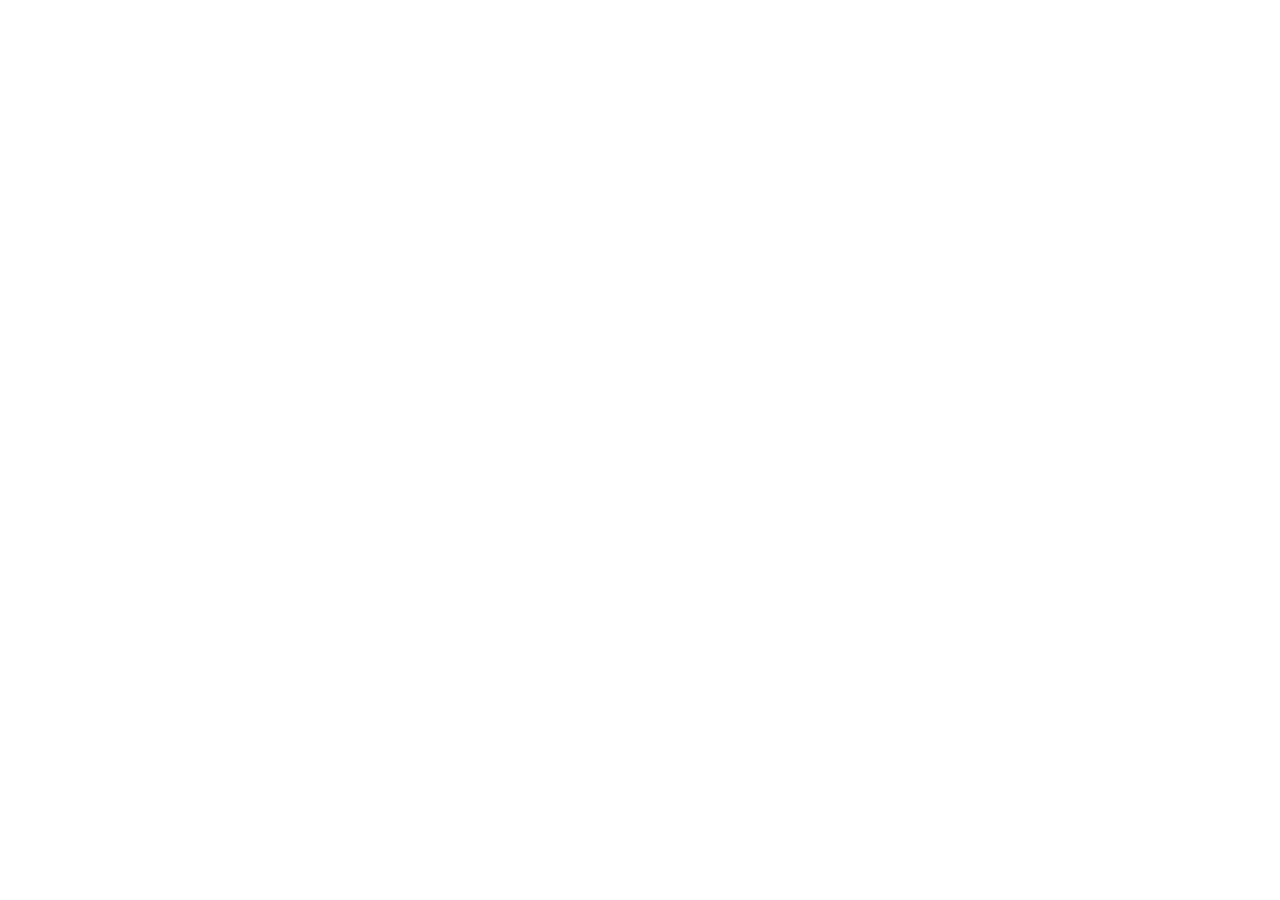
==== commit 3a722c8f: "La administración pasa a apidev.forzinova.com Co-Authored-By: Claude Opus 5.5 <noreply@anthropic.com" ====
--- a/admin.html
+++ b/admin.html
@@ -1,223 +1,11 @@
 <!DOCTYPE html>
 <html lang="es">
 <head>
-  <meta charset="UTF-8" />
-  <meta name="viewport" content="width=device-width, initial-scale=1.0"/>
-  <title>Administración · Forzinova</title>
-  <meta name="robots" content="noindex, nofollow"/>
-  <meta name="theme-color" content="#050A14"/>
-  <link rel="icon" type="image/svg+xml" href="favicon.svg"/>
-  <link rel="preconnect" href="https://fonts.googleapis.com">
-  <link rel="preconnect" href="https://fonts.gstatic.com" crossorigin>
-  <link href="https://fonts.googleapis.com/css2?family=Orbitron:wght@600;700;900&family=Rajdhani:wght@500;600;700&display=swap" rel="stylesheet">
-  <link rel="stylesheet" href="styles.css?v=20261122"/>
+<meta charset="UTF-8">
+<meta name="robots" content="noindex, nofollow">
+<title>Administración · Forzinova</title>
+<meta http-equiv="refresh" content="0; url=https://apidev.forzinova.com/admin">
+<link rel="canonical" href="https://apidev.forzinova.com/admin">
 </head>
-<body data-pagina="admin">
-
-  <!-- ── SECCIÓN LOGIN ───────────────────────── -->
-  <main id="contenido">
-  <section id="login" class="section login-section" aria-labelledby="t-login">
-    <form class="login-card" id="login-form" onsubmit="event.preventDefault(); adminLogin();">
-      <div class="login-logo">
-        <div class="logo-spinner">
-          <svg viewBox="0 0 80 80" xmlns="http://www.w3.org/2000/svg">
-            <polygon points="40,4 76,22 76,58 40,76 4,58 4,22" fill="none" stroke="#c9a227" stroke-width="3"/>
-            <polygon points="40,14 66,28 66,52 40,66 14,52 14,28" fill="none" stroke="#c9a227" stroke-width="1.5" opacity="0.5"/>
-          </svg>
-        </div>
-        <span class="brand-text" data-i18n="loginBrand">PANEL ADMIN</span>
-      </div>
-      <h1 id="t-login" data-i18n="loginTitle">Acceso Seguro</h1>
-      <p data-i18n="loginSubtitle">Credenciales de administrador requeridas</p>
-      <div class="form-group">
-        <label data-i18n="userLabel">Usuario</label>
-        <input type="text" class="form-input" id="admin-user" autocomplete="username"/>
-      </div>
-      <div class="form-group">
-        <label data-i18n="passLabel">Contraseña</label>
-        <input type="password" class="form-input" id="admin-pass" autocomplete="current-password"/>
-      </div>
-      <div class="login-error" id="login-error" role="alert" hidden data-i18n="loginError">Usuario o contraseña incorrectos.</div>
-      <button class="btn-primary full" type="submit" data-i18n="btnLogin">Iniciar sesión</button>
-      <a class="volver-web" href="/" data-i18n="backToSite">Volver a la web</a>
-    </form>
-  </section>
-</main>
-
-
-<!-- ═══════════════════════════════════════════
-     PANEL DE ADMINISTRACIÓN (solo tras iniciar sesión; la API exige sesión firmada)
-═══════════════════════════════════════════ -->
-<div id="admin-panel" style="display:none;">
-  <div class="admin-sidebar">
-    <div class="admin-logo">
-      <div class="logo-spinner tiny">
-        <svg viewBox="0 0 80 80"><polygon points="40,4 76,22 76,58 40,76 4,58 4,22" fill="none" stroke="#c9a227" stroke-width="3"/></svg>
-      </div>
-      <span>ADMIN</span>
-    </div>
-    <nav class="admin-nav">
-      <a class="admin-nav-item active" onclick="showAdminTab('dashboard')">⬡ Dashboard</a>
-      <a class="admin-nav-item" onclick="showAdminTab('content')">✎ Textos</a>
-      <a class="admin-nav-item" onclick="showAdminTab('design')">🎨 Diseño</a>
-      <a class="admin-nav-item" onclick="showAdminTab('projects-config')">🚀 Proyectos</a>
-      <a class="admin-nav-item" onclick="showAdminTab('apps-config')">⚙ Apps Config</a>
-      <a class="admin-nav-item" onclick="showAdminTab('donate-config')">💰 Donaciones</a>
-      <a class="admin-nav-item" onclick="showAdminTab('users')">👤 Usuarios</a>
-    </nav>
-    <button class="admin-logout" onclick="adminLogout()">⏻ Cerrar Sesión</button>
-  </div>
-
-  <div class="admin-main">
-    <!-- Dashboard Tab -->
-    <div class="admin-tab" id="tab-dashboard">
-      <h1 class="admin-title">Dashboard</h1>
-      <div class="admin-stats">
-        <div class="stat-card"><div class="stat-val">6</div><div class="stat-label">Apps en Desarrollo</div></div>
-        <div class="stat-card"><div class="stat-val">4</div><div class="stat-label">Proyectos Activos</div></div>
-        <div class="stat-card"><div class="stat-val" id="stat-users">1</div><div class="stat-label">Administradores</div></div>
-        <div class="stat-card accent"><div class="stat-val">ACTIVO</div><div class="stat-label">Estado del Sistema</div></div>
-      </div>
-      <div class="admin-welcome">
-        <h2>Bienvenido, <span id="admin-username-display"></span></h2>
-        <p>Panel de control Forzinova v1.0 — Gestiona el contenido y configuración del sitio desde aquí.</p>
-      </div>
-    </div>
-
-    <!-- Content Editor Tab -->
-    <div class="admin-tab" id="tab-content" style="display:none;">
-      <h1 class="admin-title">Editor de Textos (Traducciones Libres)</h1>
-      <p style="margin-bottom:1rem;color:#888;">Edición para el idioma actual detectado. Para editar otro idioma, cambia de idioma en la página principal primero.</p>
-      <div class="editor-sections" id="dynamic-content-editor">
-        <!-- Generated by JS -->
-      </div>
-      <button class="btn-primary" onclick="saveContent()">💾 Guardar Textos</button>
-      <div class="save-msg" id="content-save-msg" style="display:none;">✓ Guardado exitosamente.</div>
-    </div>
-
-    <!-- Design Menu Tab -->
-    <div class="admin-tab" id="tab-design" style="display:none;">
-      <h1 class="admin-title">Personalización Visual y Redes</h1>
-      <div class="editor-section">
-        <h2>Imágenes Globales</h2>
-        <div class="form-group">
-          <label>URL Logo Personalizado</label>
-          <input type="url" class="form-input" id="cfg-logo-url" placeholder="https://..."/>
-        </div>
-        <div class="form-group">
-          <label>URL Fondo Inicio (Hero)</label>
-          <input type="url" class="form-input" id="cfg-hero-url" placeholder="https://..."/>
-        </div>
-      </div>
-      <div class="editor-section">
-        <h2>Redes Sociales</h2>
-        <div class="form-row">
-          <div class="form-group"><label>Email</label><input type="email" class="form-input" id="cfg-soc-email" placeholder="mailto:"/></div>
-          <div class="form-group"><label>WhatsApp</label><input type="url" class="form-input" id="cfg-soc-wa" placeholder="https://wa.me/"/></div>
-        </div>
-        <div class="form-row">
-          <div class="form-group"><label>Instagram</label><input type="url" class="form-input" id="cfg-soc-ig" placeholder="https://instagram.com/"/></div>
-          <div class="form-group"><label>TikTok</label><input type="url" class="form-input" id="cfg-soc-tk" placeholder="https://tiktok.com/"/></div>
-        </div>
-        <div class="form-row">
-          <div class="form-group"><label>Twitter/X</label><input type="url" class="form-input" id="cfg-soc-tw" placeholder="https://x.com/"/></div>
-          <div class="form-group"><label>Facebook</label><input type="url" class="form-input" id="cfg-soc-fb" placeholder="https://facebook.com/"/></div>
-        </div>
-        <div class="form-row">
-          <div class="form-group"><label>YouTube</label><input type="url" class="form-input" id="cfg-soc-yt" placeholder="https://youtube.com/"/></div>
-        </div>
-      </div>
-      <button class="btn-primary" onclick="saveDesign()">💾 Guardar Diseño / Redes</button>
-      <div class="save-msg" id="design-save-msg" style="display:none;">✓ Diseño guardado.</div>
-    </div>
-
-    <!-- Projects Config Tab -->
-    <div class="admin-tab" id="tab-projects-config" style="display:none;">
-      <h1 class="admin-title">Configuración de Proyectos</h1>
-      <div id="projects-config-list">
-        <!-- Generated by JS -->
-      </div>
-      <button class="btn-primary" onclick="saveProjectsConfig()">💾 Guardar Proyectos</button>
-      <div class="save-msg" id="projects-save-msg" style="display:none;">✓ Proyectos guardados.</div>
-    </div>
-
-    <!-- Apps Config Tab -->
-    <div class="admin-tab" id="tab-apps-config" style="display:none;">
-      <h1 class="admin-title">Configuración de Apps</h1>
-      
-      <div class="editor-section" style="margin-bottom:2rem; border:1px solid rgba(201,162,39,0.3); padding:1.5rem; border-radius:12px; background:rgba(0,0,0,0.2);">
-        <h2 style="color:var(--gold); margin-top:0;">➕ Agregar Nueva App</h2>
-        <div class="form-row">
-          <div class="form-group"><label>ID (único)</label><input type="text" class="form-input" id="new-app-id" placeholder="ej: mi-app"/></div>
-          <div class="form-group"><label>Icono (Emoji)</label><input type="text" class="form-input" id="new-app-icon" placeholder="🚀"/></div>
-        </div>
-        <div class="form-row">
-          <div class="form-group"><label>Título</label><input type="text" class="form-input" id="new-app-title" placeholder="App Increíble"/></div>
-          <div class="form-group"><label>Color Progress</label>
-            <select class="form-input" id="new-app-color">
-              <option value="gold">Dorado (Gold)</option>
-              <option value="blue">Azul (Blue)</option>
-              <option value="cyan">Cian (Cyan)</option>
-            </select>
-          </div>
-        </div>
-        <div class="form-group">
-          <label>Descripción</label>
-          <textarea class="form-input" id="new-app-desc" rows="2" placeholder="Descripción breve de la app..."></textarea>
-        </div>
-        <div class="form-row">
-          <div class="form-group"><label>Texto Botón</label><input type="text" class="form-input" id="new-app-btn-text" placeholder="EXPLORAR"/></div>
-          <div class="form-group"><label>Progreso Inicial (%)</label><input type="number" class="form-input" id="new-app-progress" min="0" max="100" value="0"/></div>
-        </div>
-        <button class="btn-primary small" onclick="addNewApp()">＋ Crear y Guardar App</button>
-      </div>
-
-      <div id="apps-config-list">
-        <!-- Generated by JS -->
-      </div>
-      <button class="btn-primary" onclick="saveAppsConfig()">💾 Guardar Cambios en Listado</button>
-      <div class="save-msg" id="apps-save-msg" style="display:none;">✓ Configuración guardada.</div>
-    </div>
-
-    <!-- Donations Config Tab -->
-    <div class="admin-tab" id="tab-donate-config" style="display:none;">
-      <h1 class="admin-title">Configuración de Donaciones</h1>
-      <div class="editor-section">
-        <div class="form-group">
-          <label>Enlace PayPal</label>
-          <input type="url" class="form-input" id="cfg-paypal" placeholder="https://paypal.me/..."/>
-        </div>
-        <div class="form-group">
-          <label>Enlace GoFundMe</label>
-          <input type="url" class="form-input" id="cfg-gofundme" placeholder="https://gofundme.com/..."/>
-        </div>
-        <div class="form-group">
-          <label>Dirección BinancePay</label>
-          <input type="text" class="form-input" id="cfg-binance" placeholder="0x..."/>
-        </div>
-      </div>
-      <button class="btn-primary" onclick="saveDonations()">💾 Guardar Donaciones</button>
-      <div class="save-msg" id="donate-save-msg" style="display:none;">✓ Guardado exitosamente.</div>
-    </div>
-
-    <!-- Users Tab -->
-    <div class="admin-tab" id="tab-users" style="display:none;">
-      <h1 class="admin-title">Gestión de Usuarios</h1>
-      <div class="users-list" id="users-list">
-      </div>
-      <div class="create-user-form" id="create-user-form">
-        <h2>Crear Administrador Adicional</h2>
-        <div class="form-row">
-          <div class="form-group"><label>Usuario</label><input type="text" class="form-input" id="new-username" placeholder="nombre_usuario"/></div>
-          <div class="form-group"><label>Contraseña</label><input type="password" class="form-input" id="new-password" placeholder="Contraseña segura"/></div>
-        </div>
-        <button class="btn-primary" onclick="createUser()">➕ Crear Usuario</button>
-        <div class="user-error" id="user-error" style="display:none;"></div>
-      </div>
-    </div>
-  </div><!-- /admin-main -->
-</div><!-- /admin-panel -->
-
-<script src="script.js?v=20261122"></script>
-</body>
+<body><p>La administración está en <a href="https://apidev.forzinova.com/admin">apidev.forzinova.com/admin</a>.</p></body>
 </html>
